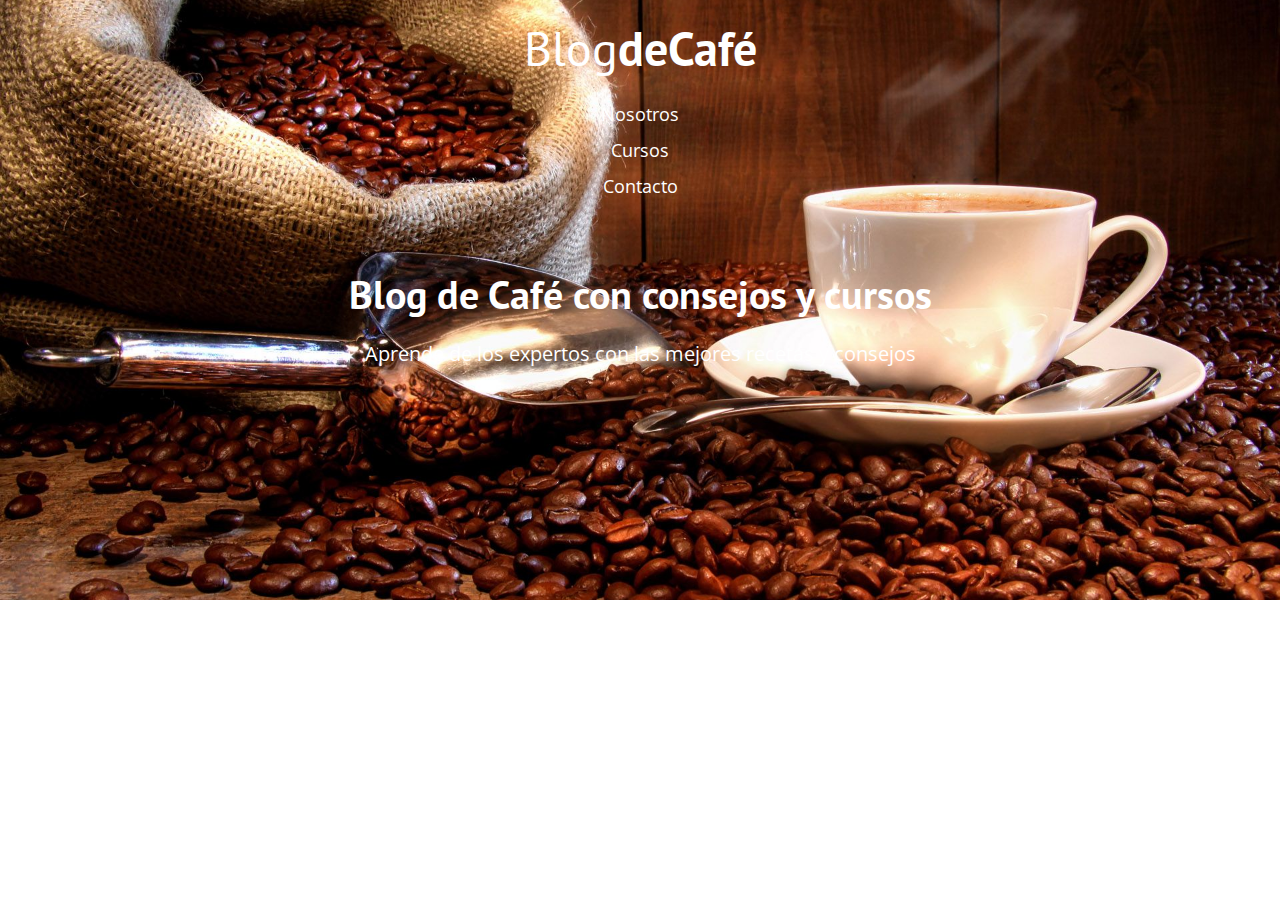
==== index.html @ 8b9c35b3 "Inicio" ====
<!DOCTYPE html>
<html lang="en">
<head>
    <meta charset="UTF-8">
    <meta http-equiv="X-UA-Compatible" content="IE=edge">
    <meta name="viewport" content="width=device-width, initial-scale=1.0">
    <title>Blog de café</title>
    <link rel="preconnect" href="https://fonts.googleapis.com">
    <link rel="preconnect" href="https://fonts.gstatic.com" crossorigin>
    <link href="https://fonts.googleapis.com/css2?family=Open+Sans&family=PT+Sans:wght@400;700&display=swap" rel="stylesheet">
    <link rel="stylesheet" href="CSS/normalize.css">
    <link rel="stylesheet" href="CSS/style.css">
</head>
<body>
    <header class="site_header">
        <div class="contenedor">
            <div class="barra">
                <a href="/">
                    <h1 class="no_margin">Blog<span>deCafé</span></h1>
                </a>
                <nav class="navegacion">
                    <a href="nosotros.html">Nosotros</a>
                    <a href="cursos.html">Cursos</a>
                    <a href="contacto.html">Contacto</a>
                </nav>
            </div><!--barra-->
        </div><!--contenedor-->

        <div class="texto_header">
            <h2 class="no_margin">Blog de Café con consejos y cursos</h2>
            <p class="no_margin">Aprende de los expertos con las mejores recetas y consejos</p>
        </div>
    </header>
</body>
</html>
---- CSS/style.css ----
html{
    box-sizing: border-box;
    font-size: 62.5%;
}

*,*:before, *:after{
    box-sizing: inherit;
}

body{
    font-family: 'Open Sans', sans-serif;
    font-size: 1.6rem;
    line-height: 2;
}

/*GLOBALES*/

.contenedor{
    max-width: 120rem;
    margin: 0 auto;
}

h1, h2, h3, h4{
    font-family: 'PT Sans', sans-serif;
}

h1{
    font-size: 4.8rem;
}

h2{
    font-size: 4rem;
}

h3{
    font-size: 3.2rem;
}

h4{
    font-size: 2.8rem;
}

img{
    max-width: 100%;
}

/*UTILIDADES*/
.centrar_texto{
    text-align: center;
}

.no_margin{
    margin: 0;
}

/*HEADER*/

.site_header{
    background-image: url(../img/15481.jpg);
    background-repeat: no-repeat;
    background-position: center;
    background-size: cover;
    height: 60rem;
}

.site_header a{
    color: #ffffff;
    text-decoration: none;
}

.site_header h1{
    text-align: center;
    font-weight: 400;
}

.site_header h1 span{
    font-weight: 700;
}

/*NAVEGACIÓN*/

.navegacion a{
    text-align: center;
    display: block;
    font-size: 1.8rem;
}

/*HEADER TEXTO*/

.texto_header{
    color: #ffffff;
    text-align: center;
    margin-top: 5rem;
}

.texto_header p{
    font-size: 2rem;
}
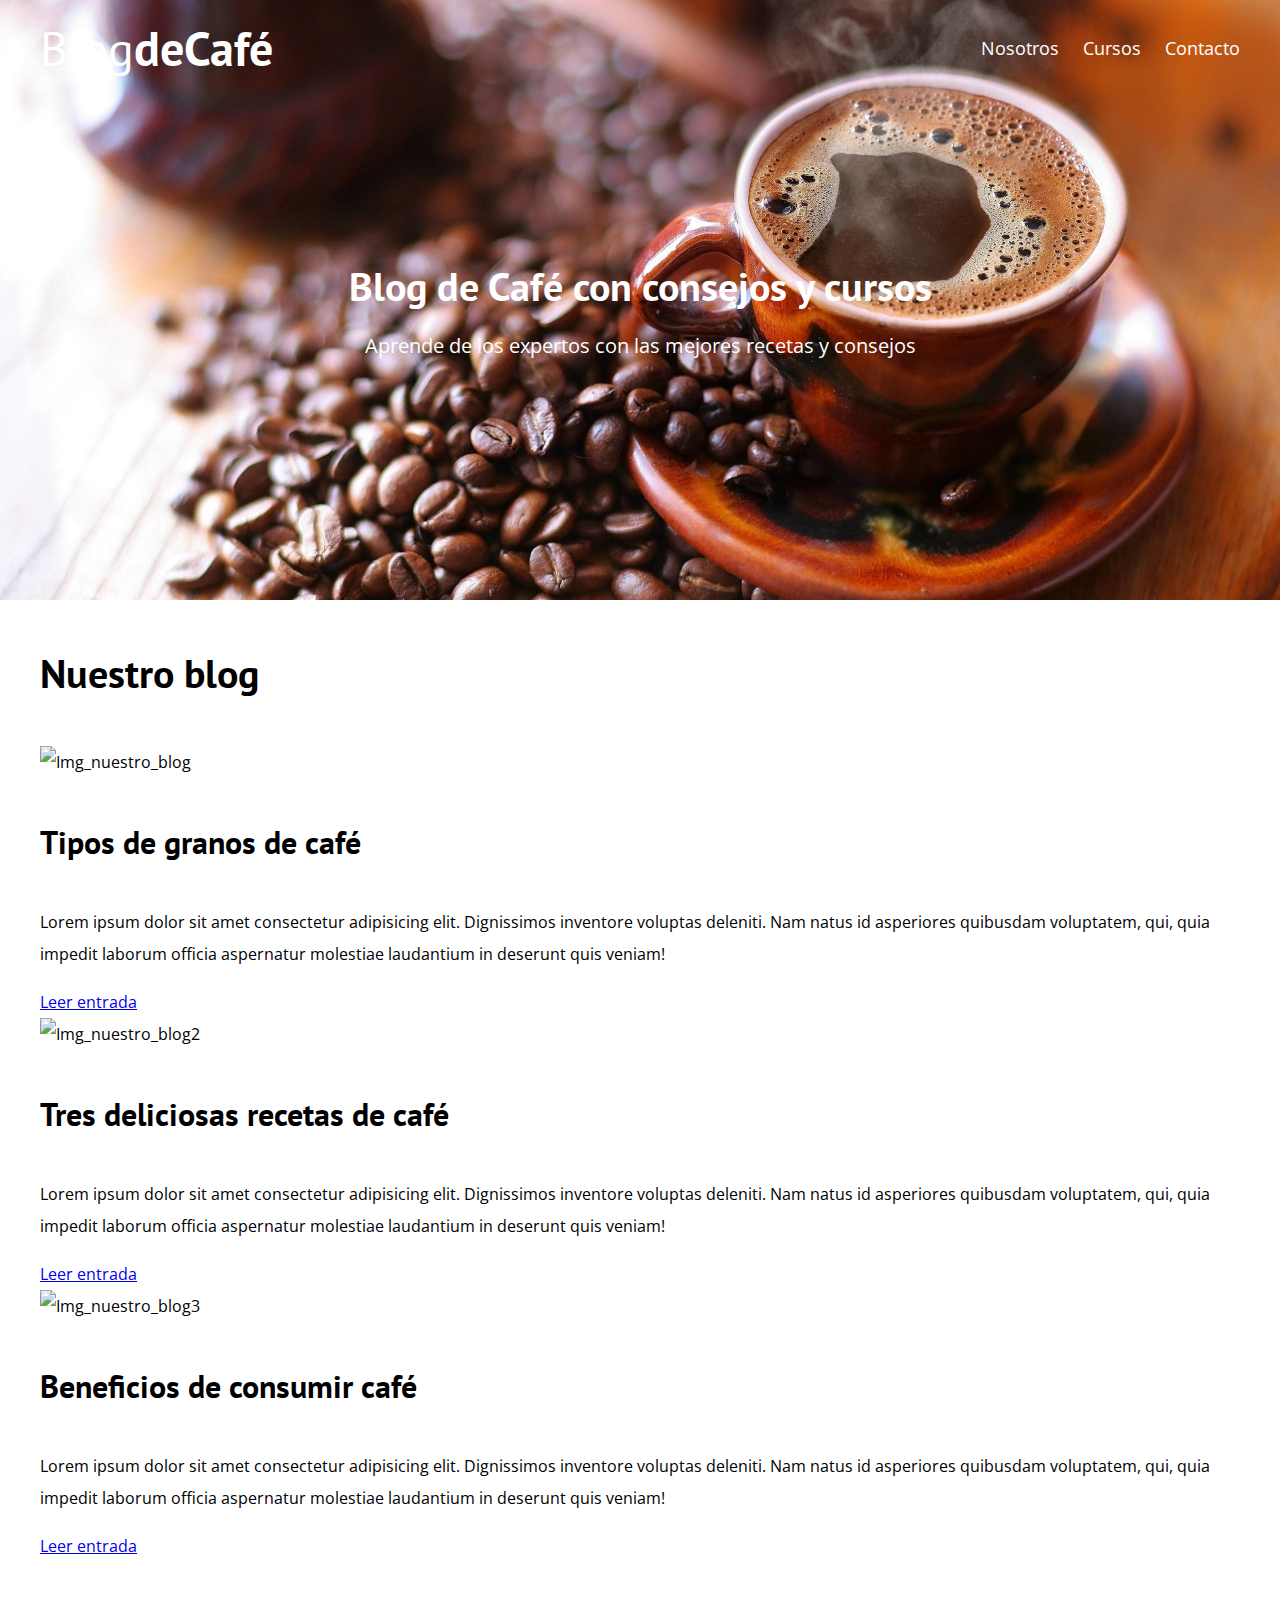
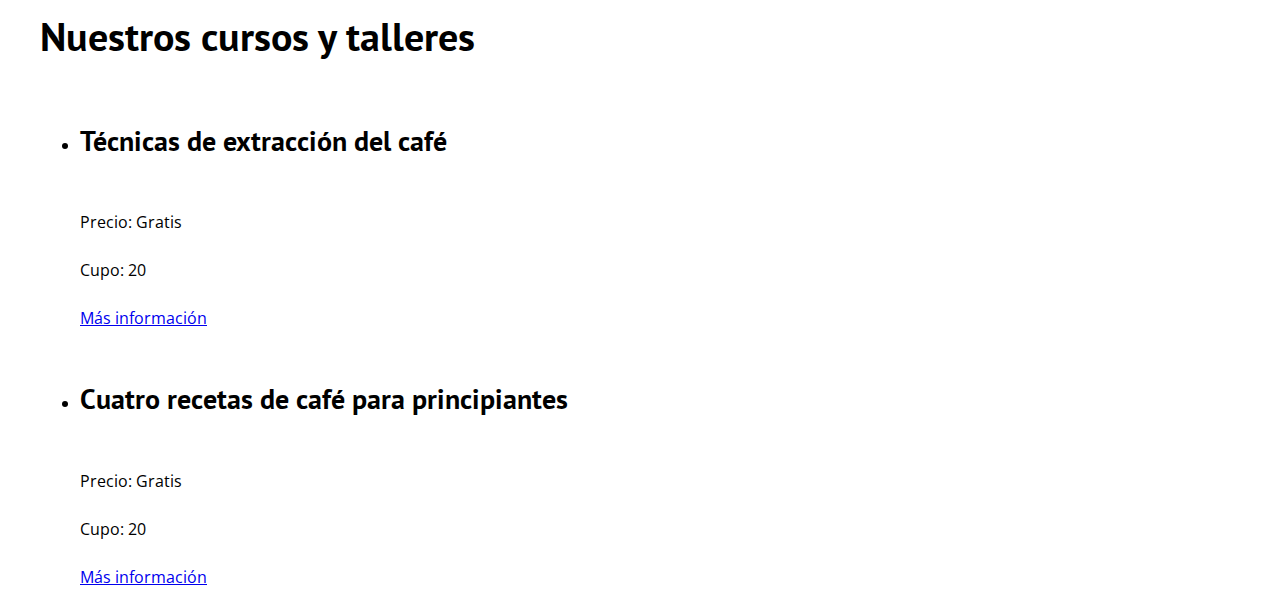
==== commit 6ab7e5c0: "Avance del proyecto" ====
--- a/index.html
+++ b/index.html
@@ -31,5 +31,57 @@
             <p class="no_margin">Aprende de los expertos con las mejores recetas y consejos</p>
         </div>
     </header>
+    <div class="contenido_principal contenedor">
+        <main class="blog">
+            <h2>Nuestro blog</h2>
+            <article class="entrada_blog">
+                <div class="imagen">
+                    <img src="../Café/img/blog.jpg" alt="Img_nuestro_blog">
+                </div>
+                <div class="contenido_blog">
+                    <h3>Tipos de granos de café</h3>
+                    <p>Lorem ipsum dolor sit amet consectetur adipisicing elit. Dignissimos inventore voluptas deleniti. Nam natus id asperiores quibusdam voluptatem, qui, quia impedit laborum officia aspernatur molestiae laudantium in deserunt quis veniam!</p>
+                    <a href="entrada.html" class="boton boton_primario">Leer entrada</a>
+                </div>
+            </article>
+            <article class="entrada_blog">
+                <div class="imagen">
+                    <img src="../Café/img/blog2.jfif" alt="Img_nuestro_blog2">
+                </div>
+                <div class="contenido_blog">
+                    <h3>Tres deliciosas recetas de café</h3>
+                    <p>Lorem ipsum dolor sit amet consectetur adipisicing elit. Dignissimos inventore voluptas deleniti. Nam natus id asperiores quibusdam voluptatem, qui, quia impedit laborum officia aspernatur molestiae laudantium in deserunt quis veniam!</p>
+                    <a href="entrada.html" class="boton boton_primario">Leer entrada</a>
+                </div>
+            </article>
+            <article class="entrada_blog">
+                <div class="imagen">
+                    <img src="../Café/img/blog3.jfif" alt="Img_nuestro_blog3">
+                </div>
+                <div class="contenido_blog">
+                    <h3>Beneficios de consumir café</h3>
+                    <p>Lorem ipsum dolor sit amet consectetur adipisicing elit. Dignissimos inventore voluptas deleniti. Nam natus id asperiores quibusdam voluptatem, qui, quia impedit laborum officia aspernatur molestiae laudantium in deserunt quis veniam!</p>
+                    <a href="entrada.html" class="boton boton_primario">Leer entrada</a>
+                </div>
+            </article>
+        </main>
+        <aside class="cursos">
+            <h2>Nuestros cursos y talleres</h2>
+            <ul class="cursos_lista">
+                <li class="curso">
+                    <h4>Técnicas de extracción del café</h4>
+                    <p>Precio: <span>Gratis</span></p>
+                    <p>Cupo: <span>20</span></p>
+                    <a href="cursos.html" class="boton boton_secundario">Más información</a>
+                </li>
+                <li class="curso">
+                    <h4>Cuatro recetas de café para principiantes</h4>
+                    <p>Precio: <span>Gratis</span></p>
+                    <p>Cupo: <span>20</span></p>
+                    <a href="cursos.html" class="boton boton_secundario">Más información</a>
+                </li>
+            </ul>
+        </aside>
+    </div>
 </body>
 </html>--- a/CSS/style.css
+++ b/CSS/style.css
@@ -55,8 +55,16 @@
 
 /*HEADER*/
 
+@media (min-width: 768px) {
+    .barra{
+        display: flex;
+        justify-content: space-between;
+        align-items: center;
+    }
+}
+
 .site_header{
-    background-image: url(../img/15481.jpg);
+    background-image: url(../img/header.jpg);
     background-repeat: no-repeat;
     background-position: center;
     background-size: cover;
@@ -85,6 +93,16 @@
     font-size: 1.8rem;
 }
 
+@media (min-width: 768px) {
+    .navegacion a{
+        display: inline;
+        margin-right: 2rem;
+    }
+    .navegacion a:last-of-type{
+        margin: 0;
+    }
+}
+
 /*HEADER TEXTO*/
 
 .texto_header{
@@ -93,6 +111,12 @@
     margin-top: 5rem;
 }
 
+@media (min-width: 768px){
+    .texto_header{
+        margin-top: 15rem;
+    }
+}
+
 .texto_header p{
     font-size: 2rem;
 }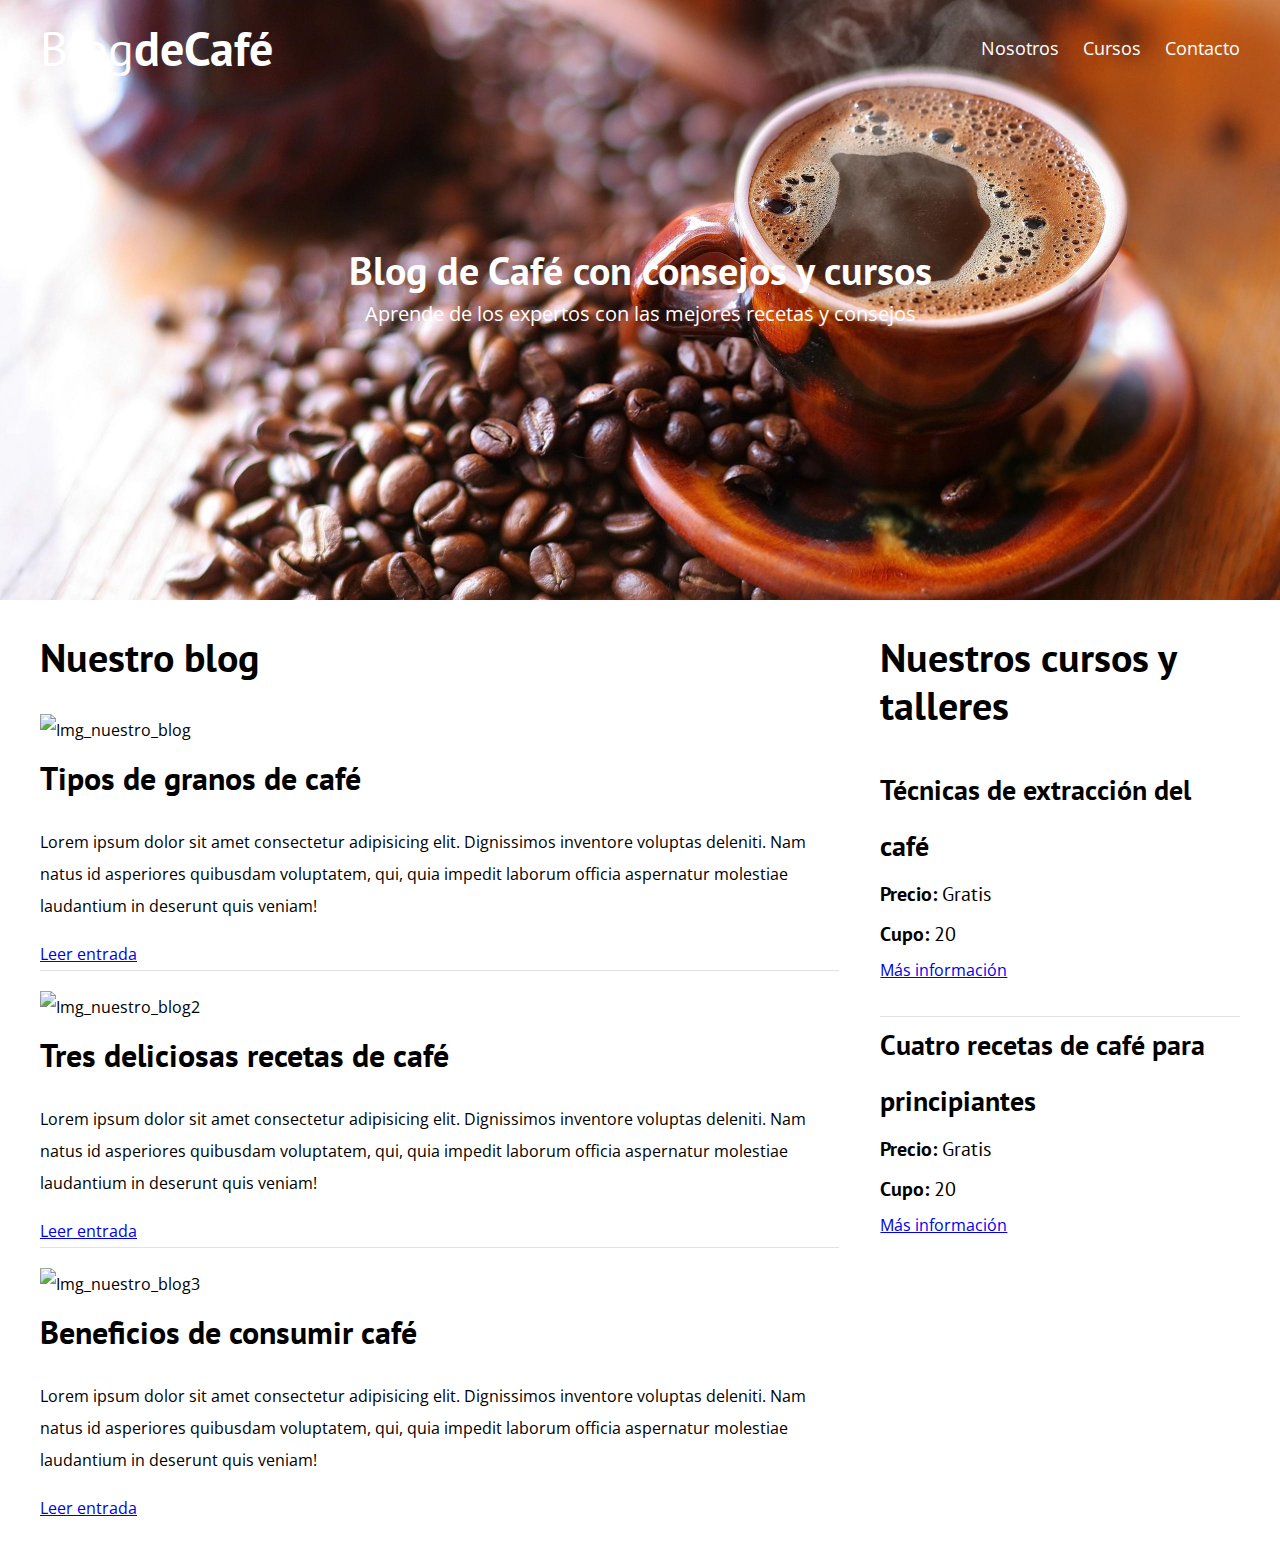
==== commit 67916ca8: "Avance en blog y cursos" ====
--- a/index.html
+++ b/index.html
@@ -39,27 +39,27 @@
                     <img src="../Café/img/blog.jpg" alt="Img_nuestro_blog">
                 </div>
                 <div class="contenido_blog">
-                    <h3>Tipos de granos de café</h3>
+                    <h3 class="no_margin">Tipos de granos de café</h3>
                     <p>Lorem ipsum dolor sit amet consectetur adipisicing elit. Dignissimos inventore voluptas deleniti. Nam natus id asperiores quibusdam voluptatem, qui, quia impedit laborum officia aspernatur molestiae laudantium in deserunt quis veniam!</p>
                     <a href="entrada.html" class="boton boton_primario">Leer entrada</a>
                 </div>
             </article>
             <article class="entrada_blog">
                 <div class="imagen">
-                    <img src="../Café/img/blog2.jfif" alt="Img_nuestro_blog2">
+                    <img src="../Café/img/blog1.jpg" alt="Img_nuestro_blog2">
                 </div>
                 <div class="contenido_blog">
-                    <h3>Tres deliciosas recetas de café</h3>
+                    <h3 class="no_margin">Tres deliciosas recetas de café</h3>
                     <p>Lorem ipsum dolor sit amet consectetur adipisicing elit. Dignissimos inventore voluptas deleniti. Nam natus id asperiores quibusdam voluptatem, qui, quia impedit laborum officia aspernatur molestiae laudantium in deserunt quis veniam!</p>
                     <a href="entrada.html" class="boton boton_primario">Leer entrada</a>
                 </div>
             </article>
             <article class="entrada_blog">
                 <div class="imagen">
-                    <img src="../Café/img/blog3.jfif" alt="Img_nuestro_blog3">
+                    <img src="../Café/img/blog2.jpg" alt="Img_nuestro_blog3">
                 </div>
                 <div class="contenido_blog">
-                    <h3>Beneficios de consumir café</h3>
+                    <h3 class="no_margin">Beneficios de consumir café</h3>
                     <p>Lorem ipsum dolor sit amet consectetur adipisicing elit. Dignissimos inventore voluptas deleniti. Nam natus id asperiores quibusdam voluptatem, qui, quia impedit laborum officia aspernatur molestiae laudantium in deserunt quis veniam!</p>
                     <a href="entrada.html" class="boton boton_primario">Leer entrada</a>
                 </div>
@@ -69,15 +69,15 @@
             <h2>Nuestros cursos y talleres</h2>
             <ul class="cursos_lista">
                 <li class="curso">
-                    <h4>Técnicas de extracción del café</h4>
-                    <p>Precio: <span>Gratis</span></p>
-                    <p>Cupo: <span>20</span></p>
+                    <h4 class="no_margin">Técnicas de extracción del café</h4>
+                    <p class="no_margin">Precio: <span>Gratis</span></p>
+                    <p class="no_margin">Cupo: <span>20</span></p>
                     <a href="cursos.html" class="boton boton_secundario">Más información</a>
                 </li>
                 <li class="curso">
-                    <h4>Cuatro recetas de café para principiantes</h4>
-                    <p>Precio: <span>Gratis</span></p>
-                    <p>Cupo: <span>20</span></p>
+                    <h4 class="no_margin">Cuatro recetas de café para principiantes</h4>
+                    <p class="no_margin">Precio: <span>Gratis</span></p>
+                    <p class="no_margin">Cupo: <span>20</span></p>
                     <a href="cursos.html" class="boton boton_secundario">Más información</a>
                 </li>
             </ul>
--- a/CSS/style.css
+++ b/CSS/style.css
@@ -17,6 +17,7 @@
 
 .contenedor{
     max-width: 120rem;
+    width: 95%;
     margin: 0 auto;
 }
 
@@ -30,6 +31,7 @@
 
 h2{
     font-size: 4rem;
+    line-height: 1.2;
 }
 
 h3{
@@ -119,4 +121,68 @@
 
 .texto_header p{
     font-size: 2rem;
+}
+
+/*CONTENIDO PRINCIPAL HOME*/
+
+.contenido_principal{
+    display: flex;
+    flex-wrap: wrap;
+}
+
+.blog,
+.cursos{
+    flex: 0 0 100%;
+}
+
+.cursos{
+    order: -1;
+}
+
+@media (min-width: 768px){
+    .contenido_principal{
+        justify-content: space-between;
+    }
+    .blog{
+        flex-basis: 66.6%;
+        order: -1;
+    }
+    .cursos{
+        flex-basis: calc(33.3% - 4rem);
+    }
+}    
+
+.entrada_blog{
+    margin-bottom: 2rem;
+    border-bottom: 1px solid #e1e1e1;
+}
+
+.entrada_blog:last-of-type{
+    border: none;
+}
+
+/*SIDEBAR CURSOS*/
+
+.cursos_lista{
+    padding: 0;
+    list-style: none;
+}
+
+.curso{
+    padding-bottom: 3rem;
+    border-bottom: 1px solid #e1e1e1;
+}
+
+.curso:last-of-type{
+    border-bottom: none;
+}
+
+.curso p{
+    font-family: "PT Sans", sans-serif;
+    font-weight: 700;
+    font-size: 2rem;
+}
+
+.curso p span{
+    font-weight: 400;
 }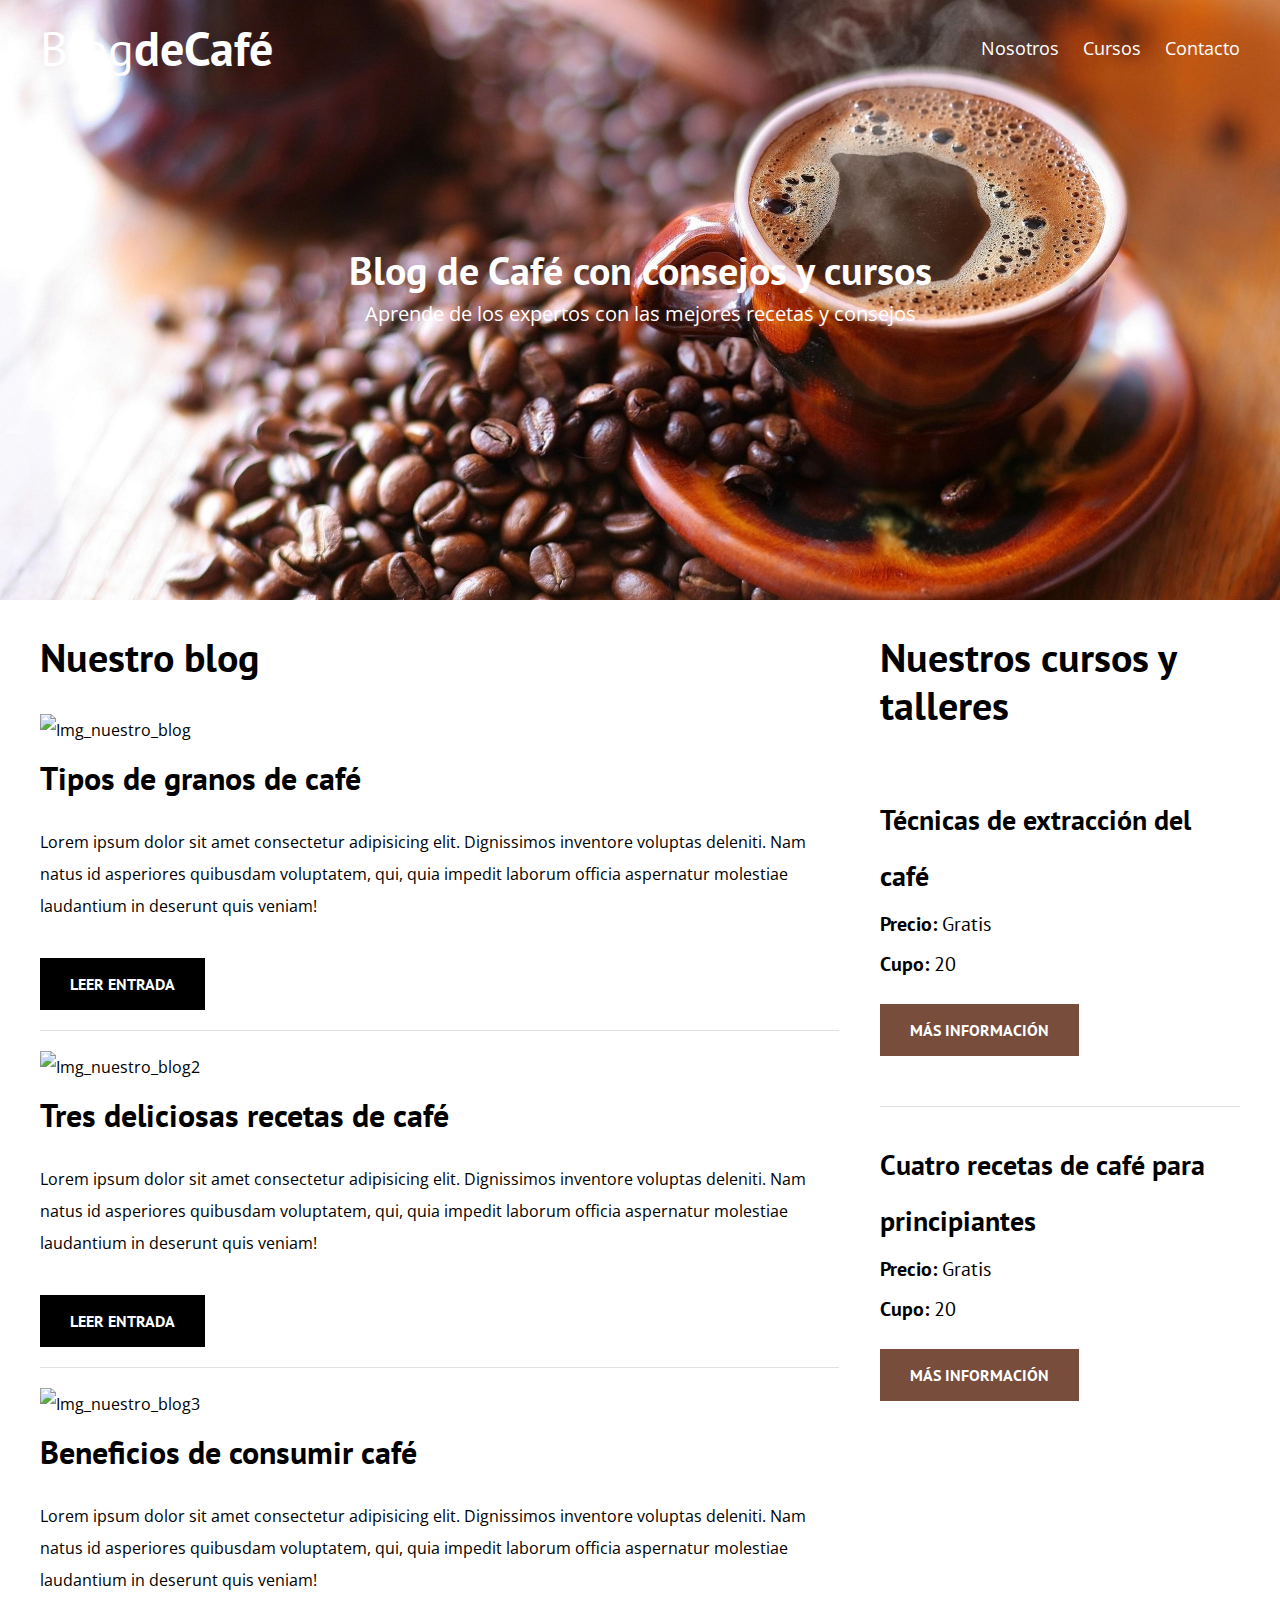
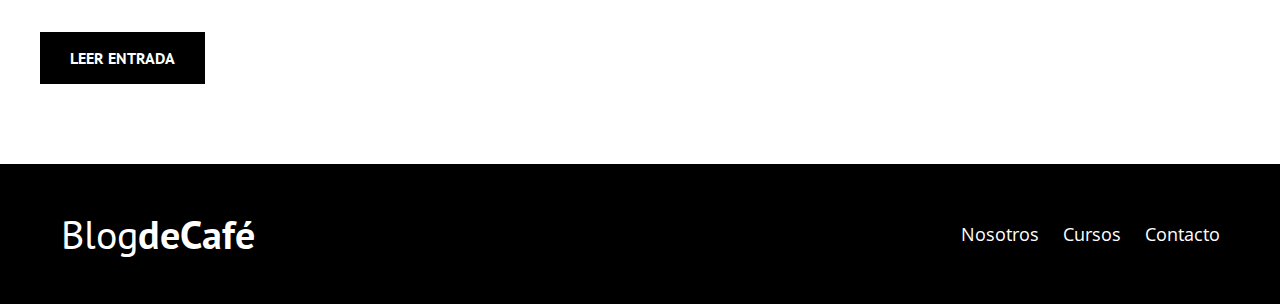
==== commit c7fa08bc: "Finalización HTML y CSS" ====
--- a/index.html
+++ b/index.html
@@ -83,5 +83,17 @@
             </ul>
         </aside>
     </div>
+    <footer class="site_footer">
+        <div class="contenedor">
+            <div class="barra">
+                <p class="no_margin">Blog<span>deCafé</span></p>
+                <nav class="navegacion">
+                    <a href="nosotros.html">Nosotros</a>
+                    <a href="cursos.html">Cursos</a>
+                    <a href="contacto.html">Contacto</a>
+                </nav>
+            </div>
+        </div>
+    </footer>
 </body>
 </html>--- a/CSS/style.css
+++ b/CSS/style.css
@@ -53,6 +53,74 @@
 
 .no_margin{
     margin: 0;
+}
+
+/*GRID*/
+
+@media (min-width: 768px){
+    .grid{
+        display: flex;
+        justify-content: space-between;
+        flex-wrap: wrap;
+    }
+
+    .centrar_columnas{
+        justify-content: center;
+    }
+
+    .columnas_4{
+        flex: 0 0 calc(33.3% - 1rem);
+    }]
+
+    .columnas_6{
+        flex: 0 0 calc(50% - 1rem);
+    }
+
+    .columnas_8{
+        flex: 0 0 calc(66.6% - 1rem);
+    }
+
+    .columnas_10{
+        flex: 0 0 calc(83.33% - 1rem);
+    }
+
+    .columnas_12{
+        flex: 0 0 100%;
+    }
+}
+
+/*BOTONES*/
+
+.boton{
+    display: block;
+    text-align: center;
+    padding: 1rem 3rem;
+    margin: 2rem 0;
+    color: white;
+    text-decoration: none;
+    font-family: "PT Sans", sans-serif;
+    font-weight: 700;
+    text-transform: uppercase;
+    font-weight: 2rem;
+    flex: 0 0 100%;
+}
+
+.boton:hover{
+    cursor: pointer;
+}
+
+@media (min-width: 768px){
+    .boton{
+        display: inline-block;
+        flex: 0 0 auto;
+}
+
+.boton_primario{
+    background-color: #000000;
+}
+
+.boton_secundario{
+    background-color: #784d3c;
 }
 
 /*HEADER*/
@@ -93,6 +161,8 @@
     text-align: center;
     display: block;
     font-size: 1.8rem;
+    color: #ffffff;
+    text-decoration: none;
 }
 
 @media (min-width: 768px) {
@@ -169,6 +239,7 @@
 }
 
 .curso{
+    padding-top: 3rem;
     padding-bottom: 3rem;
     border-bottom: 1px solid #e1e1e1;
 }
@@ -185,4 +256,62 @@
 
 .curso p span{
     font-weight: 400;
-}+}
+
+/*FOOTER*/
+
+.site_footer{
+    background-color: black;
+    padding: 3rem;
+    margin-top: 4rem;
+}
+
+.site_footer p{
+    color: white;
+    font-size: 4rem;
+    font-weight: 400;
+    font-family: "PT Sans", sans-serif;
+    text-align: center;
+}
+
+.site_footer p span{
+    font-weight: 700;
+}
+
+/*CONTACTO*/
+
+.formulario_contacto{
+    background-color: #ffffff;
+    padding: 5rem;
+}
+
+@media (min-width: 768px){
+    .formulario_contacto{
+        margin-top: -10rem;
+    }
+}    
+
+.formulario_contacto .campo{
+    display: flex;
+    justify-content: center;
+    margin-bottom: 2rem;
+}
+
+.formulario_contacto .campo label{
+    flex: 0 0 8rem;
+}
+
+.formulario_contacto .campo input:not([type="submit"]),
+.formulario_contacto textarea{
+    flex: 1;
+    border: 1px solid #e1e1e1;
+    padding: 1rem;
+}
+
+.formulario_contacto textarea{
+    height: 20rem;
+}
+
+.formulario_contacto .enviar{
+    display: flex;
+    justify-content: flex-end;